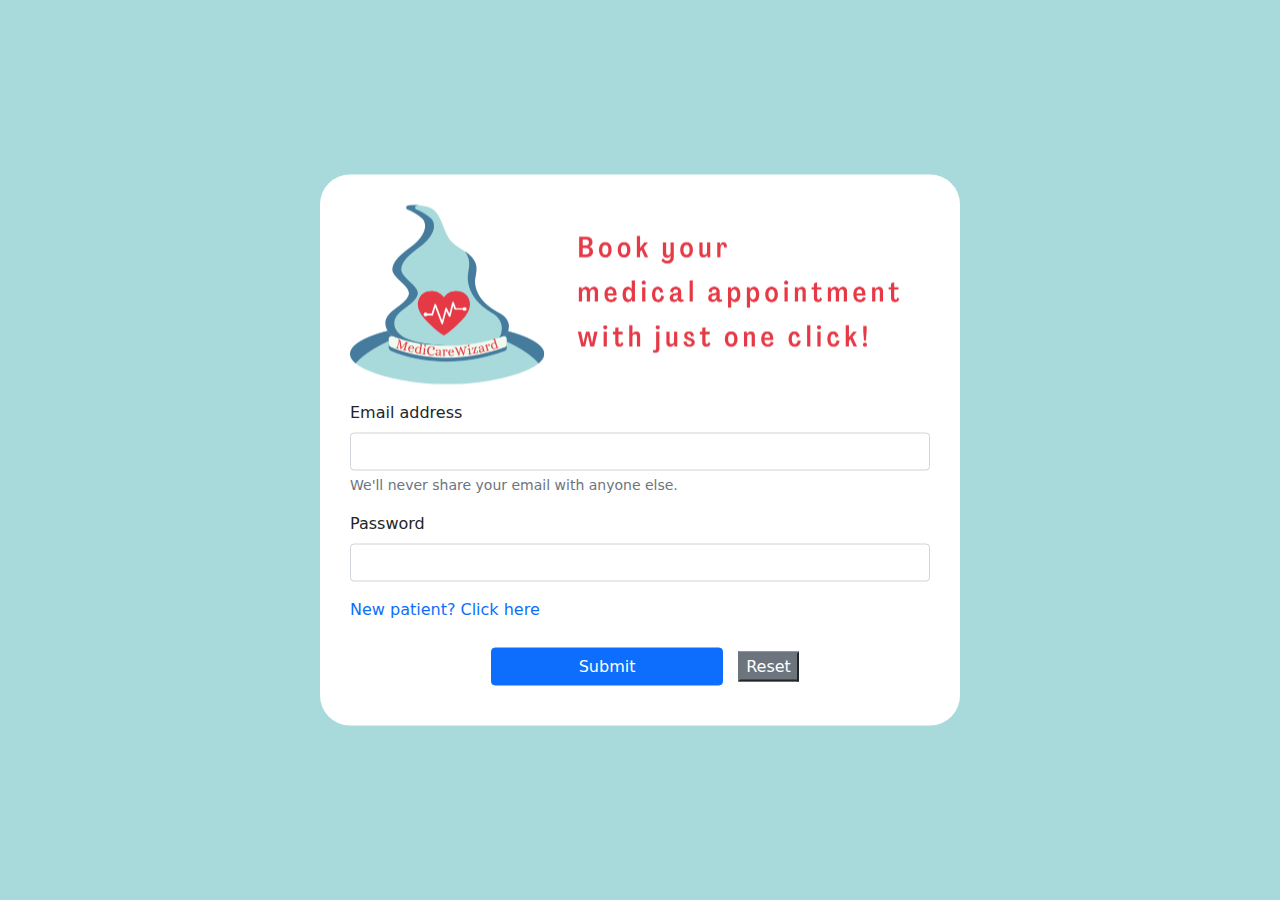
==== pages/login.html @ e2f8d977 "index updated" ====
<!DOCTYPE html>
<html lang="en">

<head>
    <meta charset="UTF-8">
    <meta http-equiv="X-UA-Compatible" content="IE=edge">
    <meta name="viewport" content="width=device-width, initial-scale=1.0">

    <!-- css file link with Bootstrap v5.0.2 framework -->
    <link href="../assets/css/style.css"  rel="stylesheet">
    <link href="../assets/css/bootstrap.min.css" rel="stylesheet">
    
    <!-- set properly the title -->
    <link rel="icon" href="../assets/img/medicare.ico" type="image/x-icon">
    <title>MediCareWizard</title>
    
</head>

<body>

    <form id="resizedForm" action="#">
        <div class="mb-3">
            <a href="../index.html">
                <img id = "medicareLogo" src="../assets/img/medicareLogo.png" width="555" height="180">
            </a>
        </div>
        
        <div class="mb-3">
          <label for="exampleInputEmail1" class="form-label">Email address</label>
          <input type="email" class="form-control" id="exampleInputEmail1" aria-describedby="emailHelp">
          <div id="emailHelp" class="form-text">We'll never share your email with anyone else.</div>
        </div>

        <div class="mb-3">
          <label for="exampleInputPassword1" class="form-label">Password</label>
          <input type="password" class="form-control" id="exampleInputPassword1">
        </div>
        
        <div class="mb-3">
            <a href="#" id="addUser">New patient? Click here</a>
        </div>
        
        <center>
            <button type="button" class="btn btn-primary btnSized">Submit</button>
            <button type="reset" class=" btn-secondary btnSized">Reset</button>
        </center>
    </form>

    <script src = "./assets/js/bootstrap.bundle.min.js"></script>
    <script src = "./assets/plugins/jquery/jquery-3.6.0.min.js"></script>
    <script src = "./assets/js/animation.js"></script>
    
</body>

</html>
---- assets/css/style.css ----
body {
    background-color: #A8DADC !important;
    margin: 10px;
    padding: 10px;

    font-family: Arial, Helvetica, sans-serif;
}

/* index.html */
form > div > a {
    text-decoration: none;
}

#resizedForm {
    background-color: white;
    width: 50%;

    position: absolute;
    left: 50%;
    top: 50%;
    transform : translate(-50%, -50%);

    border-radius: 30px;
    padding: 30px;
}

form > div > #medicareLogo {
    width: 70%;
    
    display: block;
    margin-left: auto;
    margin-right: auto;
}

#resizedForm .btn {
    width: 40%;
    margin: 10px;
}

/* userPage.html */
nav > div > a > #medicareIcon {
    display: inline;
    width: 20%;
}

nav {
    display: block;
    margin-left: auto;
    margin-right: auto;

    border-radius: 20px;
    width: 50%;
}

nav .nav-link{
    padding-left: 40% !important;
}

nav #escIcon{
    display: inline;
    width: 20%;
}

.mainMenu{
    background-color: white;
    margin-top: 2%;
    border-radius: 20px;
    padding: 20px 20px 20px 20px;
}

.secondMenu{
    background-color: white;
    margin-top: 2%;
    border-radius: 20px;
    padding: 20px 20px 20px 20px;
}

.form-select{
    margin-top: 10px;
    margin-bottom: 10px;
}

.Booked a {
    text-decoration: none !important;
}
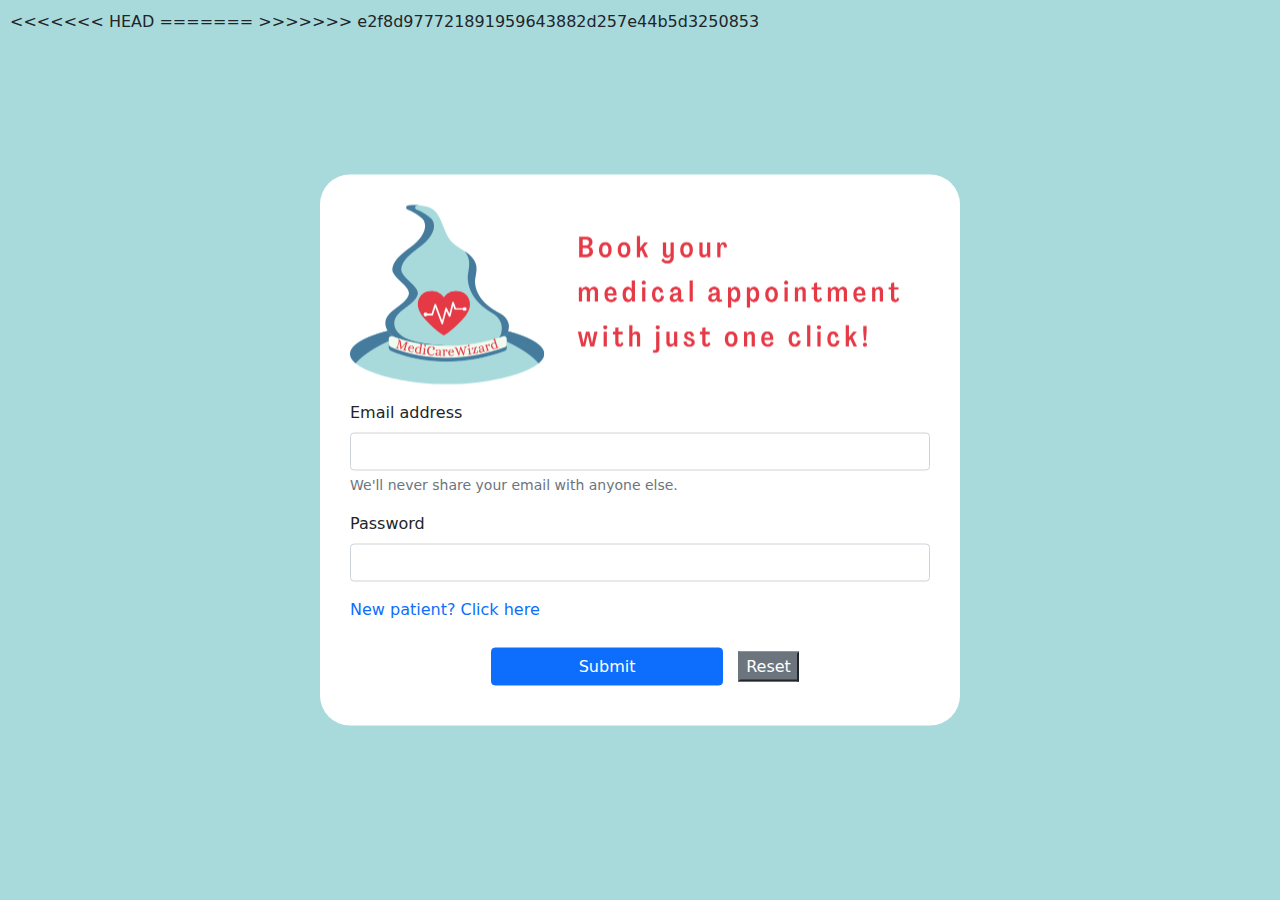
==== commit 56c0ca46: "update sabato sera" ====
--- a/pages/login.html
+++ b/pages/login.html
@@ -46,9 +46,15 @@
         </center>
     </form>
 
+<<<<<<< HEAD
+    <script src = "../assets/js/bootstrap.bundle.min.js"></script>
+    <script src = "../assets/plugins/jquery/jquery-3.6.0.min.js"></script>
+    <script src = "../assets/js/animation.js"></script>
+=======
     <script src = "./assets/js/bootstrap.bundle.min.js"></script>
     <script src = "./assets/plugins/jquery/jquery-3.6.0.min.js"></script>
     <script src = "./assets/js/animation.js"></script>
+>>>>>>> e2f8d977721891959643882d257e44b5d3250853
     
 </body>
 
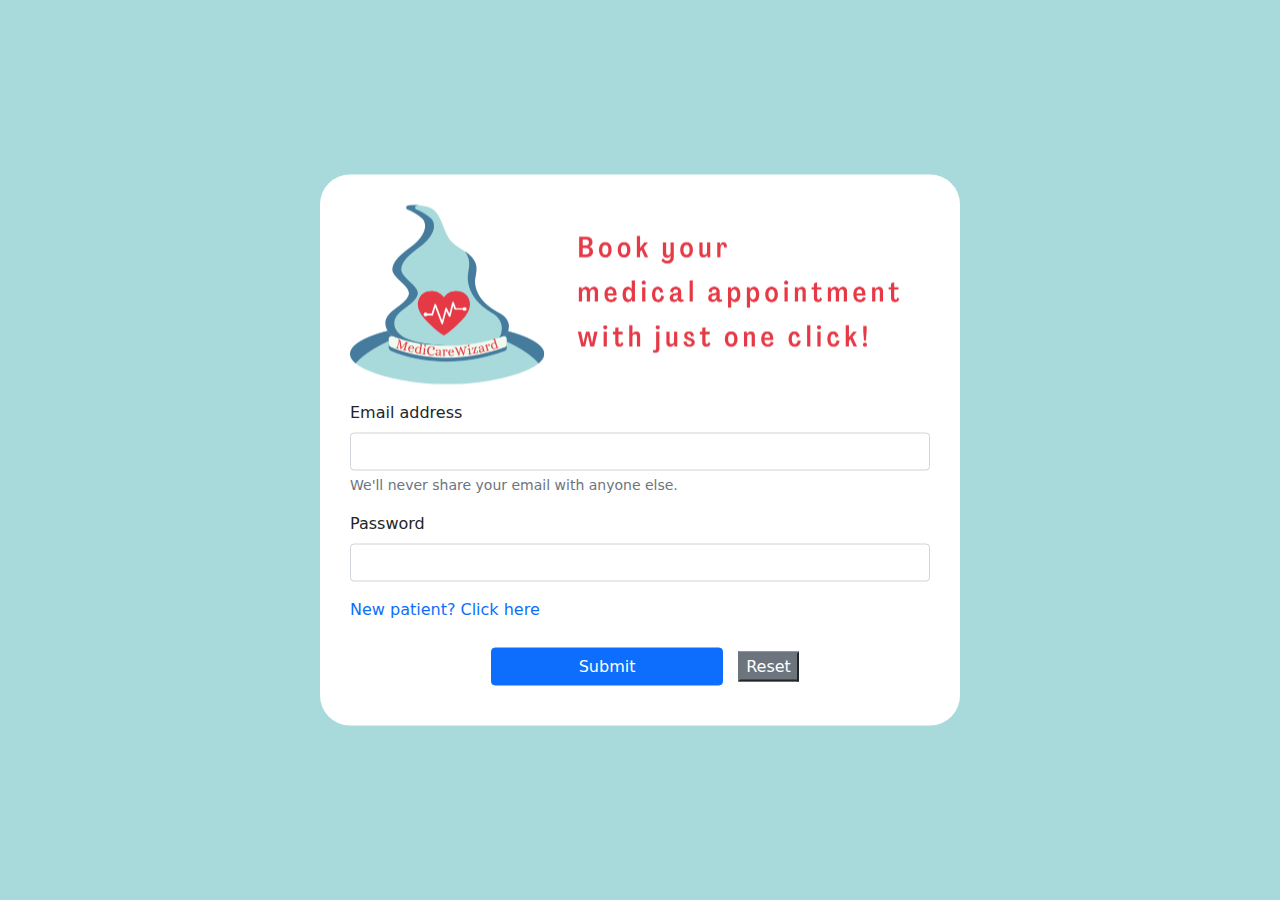
==== commit 018bbff7: "finito sito" ====
--- a/pages/login.html
+++ b/pages/login.html
@@ -46,15 +46,11 @@
         </center>
     </form>
 
-<<<<<<< HEAD
+
     <script src = "../assets/js/bootstrap.bundle.min.js"></script>
     <script src = "../assets/plugins/jquery/jquery-3.6.0.min.js"></script>
     <script src = "../assets/js/animation.js"></script>
-=======
-    <script src = "./assets/js/bootstrap.bundle.min.js"></script>
-    <script src = "./assets/plugins/jquery/jquery-3.6.0.min.js"></script>
-    <script src = "./assets/js/animation.js"></script>
->>>>>>> e2f8d977721891959643882d257e44b5d3250853
+
     
 </body>
 
